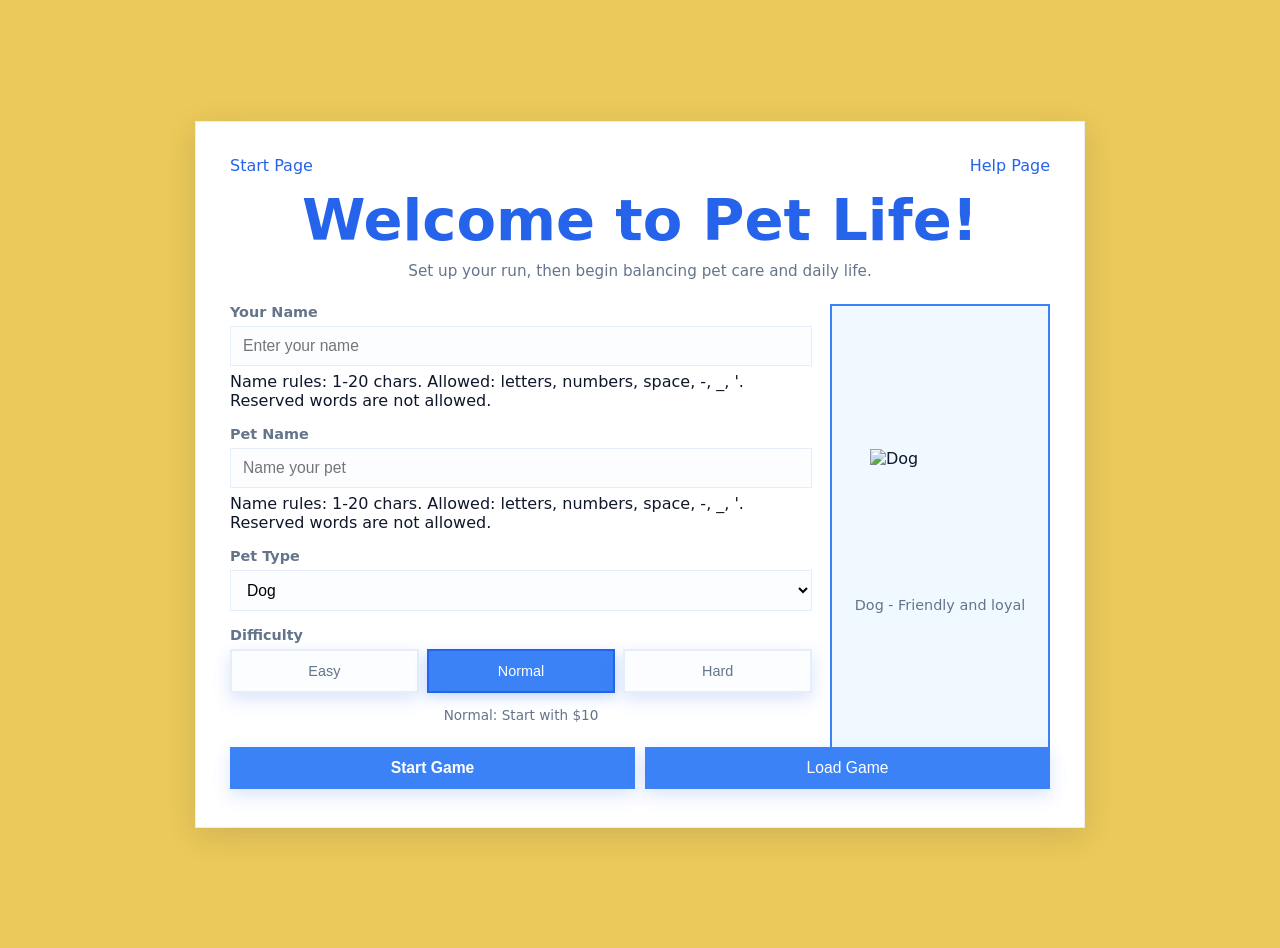
==== gameplay/entrance_page/entrance.html @ acede5cf "Codex corrected reboot" ====
<!doctype html>
<html lang="en">
  <head>
    <meta charset="UTF-8" />
    <meta name="viewport" content="width=device-width, initial-scale=1.0" />
    <title>Pet Life - Entrance</title>
    <meta
      name="description"
      content="Choose your player, pet, pet type, and difficulty before starting Pet Life."
    />
    <link rel="stylesheet" href="../shared/style.css" />
    <link rel="stylesheet" href="entrance.css" />
  </head>
  <body class="entrance-page">
    <div
      id="errorNotification"
      class="error-notification"
      role="alert"
      aria-live="assertive"
      aria-hidden="true"
    >
      <div class="error-content">
        <span id="errorMessage"></span>
        <button id="retryBtn" class="retry-button" style="display: none">
          Retry
        </button>
        <button id="dismissBtn" class="dismiss-button" type="button">
          Dismiss
        </button>
      </div>
    </div>

    <main class="entrance-shell">
      <section class="entrance-card" aria-labelledby="entranceTitle">
        <div class="entrance-header">
          <a class="text-link" href="../start_page/start.html">Start Page</a>
          <a class="text-link" href="../help_page/help.html">Help Page</a>
        </div>

        <div id="setup">
          <div class="setup-header">
            <h1 id="entranceTitle">Welcome to Pet Life!</h1>
            <p>Set up your run, then begin balancing pet care and daily life.</p>
          </div>

          <div class="setup-grid">
            <div class="setup-fields">
              <div class="setup-section">
                <label for="playerNameInput">Your Name</label>
                <input
                  type="text"
                  id="playerNameInput"
                  placeholder="Enter your name"
                  aria-label="Player name input"
                  maxlength="20"
                />
                <div class="input-hint" id="playerNameRules">
                  Name rules: 1-20 chars. Allowed: letters, numbers, space, -,
                  _, '. Reserved words are not allowed.
                </div>
              </div>

              <div class="setup-section">
                <label for="petNameInput">Pet Name</label>
                <input
                  type="text"
                  id="petNameInput"
                  placeholder="Name your pet"
                  aria-label="Pet name input"
                  maxlength="20"
                />
                <div class="input-hint" id="petNameRules">
                  Name rules: 1-20 chars. Allowed: letters, numbers, space, -,
                  _, '. Reserved words are not allowed.
                </div>
              </div>

              <div class="setup-section">
                <label for="petType">Pet Type</label>
                <select
                  id="petType"
                  aria-label="Pet type selection"
                  onchange="updatePetPreview()"
                >
                  <option value="Dog">Dog</option>
                  <option value="Cat">Cat</option>
                  <option value="Dragon">Dragon</option>
                </select>
              </div>

              <div class="setup-section">
                <label>Difficulty</label>
                <div class="difficulty-buttons">
                  <button
                    type="button"
                    class="difficulty-btn"
                    id="easyBtn"
                    onclick="selectDifficulty('easy')"
                  >
                    Easy
                  </button>
                  <button
                    type="button"
                    class="difficulty-btn"
                    id="normalBtn"
                    onclick="selectDifficulty('normal')"
                  >
                    Normal
                  </button>
                  <button
                    type="button"
                    class="difficulty-btn"
                    id="hardBtn"
                    onclick="selectDifficulty('hard')"
                  >
                    Hard
                  </button>
                </div>
                <p id="difficultyInfo" class="difficulty-info">
                  Normal: Start with $10
                </p>
              </div>
            </div>

            <aside class="pet-preview-container" aria-live="polite">
              <div id="petPreview" class="pet-preview"></div>
              <p id="petPreviewText">Dog - Friendly and loyal</p>
            </aside>
          </div>

          <div class="setup-buttons">
            <button
              onclick="handleStartGame()"
              aria-label="Start game"
              class="primary-btn"
              type="button"
            >
              Start Game
            </button>
            <button
              onclick="handleLoadGame()"
              aria-label="Load saved game"
              class="secondary-btn"
              id="loadBtn"
              type="button"
            >
              Load Game
            </button>
          </div>
        </div>
      </section>
    </main>

    <script src="../shared/blockedWords.js"></script>
    <script src="../shared/api.js"></script>
    <script src="entrance.js"></script>
  </body>
</html>
---- gameplay/shared/style.css ----
/* ============================================================
   PET LIFE - Stylesheet
   Modern card-based layout with gradient backgrounds and
   smooth animations for an engaging game experience
   ============================================================ */

/* ===== FONTS ===== */
@font-face {
  font-family: "BubblegumSans-Regular";
  src: url("../../fonts/BubblegumSans-Regular.ttf") format("truetype");
  font-weight: normal;
  font-style: normal;
  font-display: swap;
}

/* ===== CSS VARIABLES ===== */
:root {
  --bg-start: #eef6ff;
  --bg-end: #f7fbff;
  --card-bg: #ffffff;
  --muted: #64748b;
  --accent-500: #2563eb;
  --accent-400: #3b82f6;
}

/* ===== BASE STYLES ===== */
html,
body {
  height: 100%;
}

body {
  margin: 0;
  font-family:
    BubblegumSans-Regular,
    system-ui,
    -apple-system,
    "Segoe UI",
    Roboto,
    "Helvetica Neue",
    Arial,
    sans-serif;
  background-color: #ebc95a;
  background-image: url("../../images/striped-bg.png");
  background-repeat: repeat;
  background-size: 300px 300px;

  animation: moveDiagonal 9s linear infinite;

  color: #0f172a;
  -webkit-font-smoothing: antialiased;
  -moz-osx-font-smoothing: grayscale;
}

@keyframes moveDiagonal {
  from {
    background-position: 0 0;
  }
  to {
    /* This MUST match the background-size above for a seamless loop */
    background-position: 300px 300px;
  }
}

/* ===== MAIN CONTAINER ===== */
/* 2-column grid: left = game interface, right = pet visual */
.container {
  position: relative;
  display: grid;
  grid-template-columns: 1fr 160px;
  grid-template-rows: auto auto;
  gap: 12px;
  margin: 20px auto;
  width: min(60vw, 670px);
  max-width: 95%;
  background: var(--card-bg);
  padding: 24px;
  border-radius: 0;
  box-shadow: 0 8px 30px rgba(15, 23, 42, 0.12);
  border: 1px solid rgba(15, 23, 42, 0.04);
}

.container h1 {
  margin: 0 0 8px 0;
  font-size: 1.4rem;
}

.container h2 {
  margin: 6px 0 2px 0;
  font-size: 1.1rem;
}

/* ===== SETUP FORM ===== */
#setup {
  display: flex;
  flex-direction: column;
  gap: 16px;
  margin: 8px 0 4px 0;
  animation: slideInUp 0.5s ease;
}

@keyframes slideInUp {
  from {
    opacity: 0;
    transform: translateY(20px);
  }
  to {
    opacity: 1;
    transform: translateY(0);
  }
}

.setup-header {
  text-align: center;
  margin-bottom: 8px;
}

.setup-header h2 {
  margin: 0 0 8px 0;
  color: var(--accent-500);
}

.setup-header p {
  margin: 0;
  color: var(--muted);
  font-size: 0.95rem;
}

.setup-section {
  display: flex;
  flex-direction: column;
  gap: 6px;
}

.setup-section label {
  font-weight: 600;
  color: var(--muted);
  font-size: 0.9rem;
}

/* Pet preview container */
.pet-preview-container {
  display: flex;
  flex-direction: column;
  align-items: center;
  gap: 8px;
  padding: 16px;
  background: #f0f9ff;
  border-radius: 0;
  border: 2px solid var(--accent-400);
}

.pet-preview {
  width: 140px;
  height: 140px;
  display: flex;
  align-items: center;
  justify-content: center;
  animation: bounce 0.6s ease;
}

@keyframes bounce {
  0%,
  100% {
    transform: translateY(0);
  }
  50% {
    transform: translateY(-10px);
  }
}

#petPreviewText {
  margin: 0;
  color: var(--muted);
  font-size: 0.9rem;
  font-weight: 500;
}

/* Difficulty selector */
.difficulty-buttons {
  display: grid;
  grid-template-columns: repeat(3, 1fr);
  gap: 8px;
}

.difficulty-btn {
  padding: 12px 8px;
  font-size: 0.9rem;
  border: 2px solid #e6eef9;
  background: #fbfdff;
  color: var(--muted);
  border-radius: 0;
  cursor: pointer;
  transition: all 0.2s ease;
  font-weight: 500;
}

.difficulty-btn:hover {
  border-color: var(--accent-400);
  background: #f0f9ff;
}

.difficulty-btn.active {
  background: var(--accent-400);
  color: white;
  border-color: var(--accent-500);
  box-shadow: 0 4px 12px rgba(59, 130, 246, 0.3);
}

.difficulty-info {
  margin: 8px 0 0 0;
  font-size: 0.85rem;
  color: var(--muted);
  text-align: center;
}

.setup-buttons {
  display: grid;
  grid-template-columns: 1fr 1fr;
  gap: 10px;
  margin-top: 8px;
}

.primary-btn {
  background: var(--accent-400);
  color: white;
  font-weight: 600;
  padding: 12px 16px;
}

/* ===== FORM INPUTS ===== */
input[type="text"],
select {
  padding: 10px 12px;
  border-radius: 0px;
  border: 1px solid #e6eef9;
  background: #fbfdff;
  font-size: 0.98rem;
  outline: none;
}

/* Focus state with blue glow */
input[type="text"]:focus,
select:focus {
  box-shadow: 0 0 0 4px rgba(59, 130, 246, 0.12);
  border-color: var(--accent-400);
}

/* ===== BUTTONS ===== */
button {
  cursor: pointer;
  border: none;
  border-radius: 0;
  padding: 10px 14px;
  font-size: 0.98rem;
  background: var(--accent-400);
  color: white;
  box-shadow: 0 6px 18px rgba(37, 99, 235, 0.18);
  transition: all 0.15s ease;
}

/* Secondary button style (gray, less emphasis) */
button.secondary {
  background: #f3f4f6;
  color: #0f172a;
  box-shadow: none;
  border: 1px solid #e6e9ef;
}

/* Keyboard focus indicator */
button:focus {
  outline: 3px solid rgba(59, 130, 246, 0.18);
}

/* Click/press effect */
button:active {
  transform: scale(0.92) translateY(1px);
  box-shadow: 0 2px 10px rgba(37, 99, 235, 0.12);
  opacity: 0.9;
}

/* ===== ACTION BUTTONS GRID ===== */
.actions {
  display: grid;
  grid-template-columns: repeat(auto-fit, minmax(120px, 1fr));
  gap: 8px;
  margin-top: 12px;
}

.actions button {
  padding: 10px;
}

/* ===== LAYOUT COLUMNS ===== */
.card-main {
  grid-column: 1 / 2;
}

.pet-column {
  grid-column: 2 / 3;
  grid-row: 1 / 2;
  display: flex;
  flex-direction: column;
  align-items: center;
  gap: 8px;
  align-self: start;
}

/* ===== PET VISUAL ===== */
.pet-visual {
  position: relative;
  width: 140px;
  height: 140px;
  display: flex;
  align-items: center;
  justify-content: center;
  justify-self: end;
  font-size: 72px;
  border-radius: 0;
  background: #fff;
  box-shadow: 0 8px 24px rgba(15, 23, 42, 0.08);
  pointer-events: none;
}

.pet-image {
  width: 100%;
  height: 100%;
  display: flex;
  align-items: center;
  justify-content: center;
}

.pet-main-img {
  width: 100%;
  height: 100%;
  object-fit: contain;
}

.pet-emoji {
  width: 72px;
  height: 72px;
  object-fit: contain;
}

.pet-preview-img {
  width: 140px;
  height: 140px;
  object-fit: contain;
}

/* Pet emoji */
.pet-emoji {
  font-size: 72px;
}

/* Mood description */
.mood-description {
  text-align: center;
  margin: 8px 0 0 0;
  font-size: 0.85rem;
  color: #64748b;
  font-weight: 500;
  height: 20px;
}

/* Pet reactions floating particles */
.pet-reactions {
  position: absolute;
  top: 0;
  left: 0;
  width: 100%;
  height: 100%;
  pointer-events: none;
}

.reaction-particle {
  position: absolute;
  font-size: 24px;
  animation: float-up 1.2s ease-out forwards;
  bottom: 50%;
  opacity: 1;
}

@keyframes float-up {
  0% {
    opacity: 1;
    transform: translateY(0) scale(1);
  }
  100% {
    opacity: 0;
    transform: translateY(-60px) scale(0.5);
  }
}

/* Pet animations for moods */
.bounce {
  animation: pet-bounce 0.6s ease infinite;
}

@keyframes pet-bounce {
  0%,
  100% {
    transform: translateY(0);
  }
  50% {
    transform: translateY(-8px);
  }
}

.excited-animation {
  animation: pet-spin 0.8s ease-in-out infinite;
}

@keyframes pet-spin {
  0%,
  100% {
    transform: rotate(0deg) scale(1);
  }
  25% {
    transform: rotate(5deg) scale(1.05);
  }
  75% {
    transform: rotate(-5deg) scale(1.05);
  }
}

.sad-animation {
  animation: pet-shake 0.4s ease-in-out infinite;
}

@keyframes pet-shake {
  0%,
  100% {
    transform: translateX(0);
  }
  25% {
    transform: translateX(-3px);
  }
  75% {
    transform: translateX(3px);
  }
}

.tired-animation {
  animation: pet-droop 0.8s ease infinite;
}

@keyframes pet-droop {
  0%,
  100% {
    transform: scaleY(1);
  }
  50% {
    transform: scaleY(0.95);
  }
}

/* Pet name centered under visual */
#petName {
  text-align: center;
  margin: 0;
}

/* ===== PET MOOD INDICATOR ===== */
#petMoodEmoji {
  position: absolute;
  font-size: 30px;
  top: 0px;
  right: 0px;
}

/* ===== STATISTICS DISPLAY ===== */
.stat {
  margin-bottom: 12px;
}

.stat-row {
  display: flex;
  justify-content: space-between;
  align-items: center;
  font-weight: 600;
  color: var(--muted);
  margin-bottom: 6px;
  font-size: 0.95rem;
}

/* Progress bar container */
.stat-bar {
  height: 12px;
  background: #e6eef9;
  border-radius: 0;
  overflow: hidden;
}

/* Animated fill bar (color transitions from red to green) */
.stat-fill {
  height: 100%;
  width: 0%;
  background: hsl(120, 70%, 45%);
  transition:
    width 350ms ease,
    background 250ms linear;
  border-radius: 0;
  box-shadow: 0 1px 0 rgba(255, 255, 255, 0.12) inset;
}

/* ===== SLEEP ANIMATION OVERLAY ===== */
#darkOverlay {
  position: fixed;
  inset: 0;
  background: rgba(0, 0, 0, 0.85);
  opacity: 0;
  visibility: hidden;
  transition: opacity 0.5s ease;
  z-index: 9999;
}

#darkOverlayTwo {
  position: fixed;
  inset: 0;
  background: rgba(0, 0, 0, 0.85);
  opacity: 0;
  visibility: hidden;
  transition: opacity 0.5s ease;
  z-index: 9999;
}

/* ===== RESPONSIVE DESIGN ===== */

/* Game screen header with controls */
.game-header {
  display: flex;
  justify-content: space-between;
  align-items: flex-start;
  margin-bottom: 12px;
  padding-bottom: 12px;
  border-bottom: 1px solid #e6eef9;
}

.game-controls {
  display: flex;
  align-items: center;
  gap: 8px;
}

.save-indicator {
  font-size: 0.85rem;
  color: #10b981;
  font-weight: 600;
  animation: fadeInOut 2s ease;
  padding: 4px 8px;
  background: #f0fdf4;
  border-radius: 0;
}

@keyframes fadeInOut {
  0% {
    opacity: 0;
  }
  50% {
    opacity: 1;
  }
  100% {
    opacity: 0;
  }
}

/* ===== ERROR NOTIFICATION ===== */
.error-notification {
  position: fixed;
  top: 20px;
  right: 20px;
  background: #fee2e2;
  border: 2px solid #ef4444;
  border-radius: 0;
  padding: 16px;
  max-width: 400px;
  box-shadow: 0 8px 24px rgba(239, 68, 68, 0.2);
  z-index: 10001;
  opacity: 0;
  transform: translateX(500px);
  transition: all 0.3s ease;
}

.error-notification.show {
  opacity: 1;
  transform: translateX(0);
}

.error-content {
  display: flex;
  flex-direction: column;
  gap: 10px;
}

#errorMessage {
  color: #991b1b;
  font-weight: 600;
  font-size: 0.95rem;
  line-height: 1.4;
}

.retry-button,
.dismiss-button {
  padding: 8px 12px;
  font-size: 0.85rem;
  border: none;
  border-radius: 0;
  cursor: pointer;
  font-weight: 600;
  transition: all 0.2s ease;
  width: 100%;
}

.retry-button {
  background: #ef4444;
  color: white;
}

.retry-button:hover {
  background: #dc2626;
}

.dismiss-button {
  background: white;
  color: #991b1b;
  border: 1px solid #fca5a5;
}

.dismiss-button:hover {
  background: #fca5a5;
  color: white;
}

/* Mobile: full width at bottom of screen */
@media (max-width: 640px) {
  .container {
    position: fixed;
    left: 50%;
    transform: translate(-50%, 0);
    bottom: 20px;
    top: auto;
    width: calc(100% - 32px);
    max-width: none;
  }

  .error-notification {
    left: 10px;
    right: 10px;
    max-width: none;
    transform: translateY(-500px);
  }

  .error-notification.show {
    transform: translateY(0);
  }
}

/* ===== DEBUG MENU ===== */
.debug-menu {
  position: fixed;
  top: 20px;
  right: 20px;
  background: #1e1e1e;
  border: 2px solid #ef4444;
  border-radius: 0;
  width: 90%;
  max-width: 380px;
  max-height: calc(100vh - 40px);
  z-index: 10002;
  box-shadow: 0 20px 60px rgba(0, 0, 0, 0.5);
  display: flex;
  flex-direction: column;
  animation: slideInRight 0.3s ease;
}

@keyframes slideInRight {
  from {
    opacity: 0;
    transform: translateX(400px);
  }
  to {
    opacity: 1;
    transform: translateX(0);
  }
}

.debug-header {
  display: flex;
  justify-content: space-between;
  align-items: center;
  padding: 16px;
  background: #2a2a2a;
  border-bottom: 1px solid #ef4444;
}

.debug-header h2 {
  margin: 0;
  color: #ef4444;
  font-size: 1.2rem;
}

.close-btn {
  background: none;
  border: none;
  color: #ef4444;
  font-size: 28px;
  cursor: pointer;
  padding: 0;
  width: 40px;
  height: 40px;
  display: flex;
  align-items: center;
  justify-content: center;
}

.close-btn:hover {
  color: #fca5a5;
}

.debug-content {
  overflow-y: auto;
  padding: 16px;
  display: flex;
  flex-direction: column;
  gap: 16px;
}

.debug-section {
  display: flex;
  flex-direction: column;
  gap: 8px;
}

.debug-section h3 {
  margin: 0 0 8px 0;
  color: #10b981;
  font-size: 0.95rem;
  text-transform: uppercase;
  letter-spacing: 1px;
}

.debug-section button {
  padding: 10px;
  background: #3b82f6;
  color: white;
  border: 1px solid #1e40af;
  border-radius: 0;
  cursor: pointer;
  font-weight: 600;
  font-size: 0.9rem;
  transition: all 0.2s ease;
}

.debug-section button:hover {
  background: #2563eb;
  box-shadow: 0 4px 12px rgba(59, 130, 246, 0.3);
}

.debug-section button:active {
  transform: scale(0.95);
}

/* Scrollbar styling */
.debug-content::-webkit-scrollbar {
  width: 8px;
}

.debug-content::-webkit-scrollbar-track {
  background: #2a2a2a;
}

.debug-content::-webkit-scrollbar-thumb {
  background: #ef4444;
  border-radius: 0;
}

.debug-content::-webkit-scrollbar-thumb:hover {
  background: #fca5a5;
}

/* ===== SHOP SIDEBAR ===== */
.shop-sidebar {
  position: fixed;
  top: 0;
  right: 0;
  width: 100%;
  max-width: 350px;
  height: 100vh;
  background: #fff;
  border-left: 2px solid #e5e7eb;
  box-shadow: -8px 0 24px rgba(0, 0, 0, 0.1);
  z-index: 10001;
  display: flex;
  flex-direction: column;
  animation: slideInShop 0.3s ease;
}

@keyframes slideInShop {
  from {
    transform: translateX(100%);
  }
  to {
    transform: translateX(0);
  }
}

.shop-header {
  display: flex;
  justify-content: space-between;
  align-items: center;
  padding: 16px;
  border-bottom: 2px solid #e5e7eb;
  background: #f9fafb;
}

.shop-header h2 {
  margin: 0;
  color: #1f2937;
  font-size: 1.3rem;
}

.shop-header .close-btn {
  background: none;
  border: none;
  font-size: 24px;
  cursor: pointer;
  color: #6b7280;
  width: 40px;
  height: 40px;
  display: flex;
  align-items: center;
  justify-content: center;
  padding: 0;
}

.shop-header .close-btn:hover {
  color: #1f2937;
}

.shop-content {
  overflow-y: auto;
  overflow-x: hidden;
  flex: 1 1 auto;
  padding: 16px;
  min-height: 0;
  max-height: calc(100vh - 100px);
}

.shop-section {
  margin-bottom: 20px;
  padding-bottom: 16px;
  border-bottom: 1px solid #e5e7eb;
}

.shop-section:last-child {
  border-bottom: none;
}

.shop-section h3 {
  margin: 0 0 4px 0;
  color: #1f2937;
  font-size: 1.1rem;
}

.section-desc {
  margin: 4px 0 12px 0;
  font-size: 0.8rem;
  color: #6b7280;
  font-style: italic;
}

.shop-items {
  display: flex;
  flex-direction: column;
  gap: 8px;
}

.shop-item {
  display: flex;
  justify-content: space-between;
  align-items: center;
  padding: 12px;
  background: #f3f4f6;
  border: 1px solid #d1d5db;
  border-radius: 0;
  cursor: pointer;
  transition: all 0.2s ease;
}

.shop-item:hover {
  background: #e5e7eb;
  border-color: #9ca3af;
}

.shop-item.owned {
  background: #d1fae5;
  border-color: #10b981;
  opacity: 0.7;
  cursor: default;
}

.shop-item.owned:hover {
  background: #d1fae5;
}

.shop-item.disabled {
  opacity: 0.5;
  cursor: not-allowed;
}

.shop-item.disabled:hover {
  background: #f3f4f6;
}

.item-info {
  display: flex;
  flex-direction: column;
  gap: 2px;
}

.item-name {
  font-weight: 600;
  color: #1f2937;
}

.item-desc {
  font-size: 0.75rem;
  color: #6b7280;
}

.item-price {
  background: #3b82f6;
  color: white;
  padding: 6px 12px;
  border-radius: 0;
  font-weight: bold;
  font-size: 0.9rem;
  white-space: nowrap;
}

.item-price.owned {
  background: #10b981;
}

.item-price.insufficient {
  background: #ef4444;
}

.shop-btn {
  padding: 8px 12px;
  font-size: 0.9rem;
  border: none;
  border-radius: 0;
  background: #3b82f6;
  color: white;
  cursor: pointer;
  font-weight: 600;
  transition: all 0.2s ease;
}

.shop-btn:hover {
  background: #2563eb;
}

/* Scrollbar styling for shop */
.shop-content::-webkit-scrollbar {
  width: 10px;
}

.shop-content::-webkit-scrollbar-track {
  background: #f0f0f0;
}

.shop-content::-webkit-scrollbar-thumb {
  background: #888;
  border-radius: 0;
}

.shop-content::-webkit-scrollbar-thumb:hover {
  background: #555;
}

/* Mobile responsive shop */
@media (max-width: 640px) {
  .shop-sidebar {
    max-width: 100%;
  }
}
@media (max-width: 640px) {
  .debug-menu {
    width: calc(100% - 20px);
    max-height: 90vh;
  }
}

/* ===== TO-DO MODAL ===== */
.todo-modal {
  position: fixed;
  top: 0;
  left: 0;
  width: 100%;
  max-width: 380px;
  height: 100vh;
  background: #fff;
  border-right: 2px solid #e5e7eb;
  box-shadow: 8px 0 24px rgba(0, 0, 0, 0.1);
  z-index: 10002;
  display: flex;
  flex-direction: column;
  animation: slideInLeft 0.3s ease;
}

@keyframes slideInLeft {
  from {
    transform: translateX(-100%);
  }
  to {
    transform: translateX(0);
  }
}

.todo-container {
  display: flex;
  flex-direction: column;
  height: 100%;
}

.todo-header {
  display: flex;
  justify-content: space-between;
  align-items: center;
  padding: 16px;
  border-bottom: 2px solid #e5e7eb;
  background: #f9fafb;
}

.todo-header h2 {
  margin: 0;
  color: #1f2937;
  font-size: 1.3rem;
}

.todo-header .close-btn {
  background: none;
  border: none;
  font-size: 24px;
  cursor: pointer;
  color: #6b7280;
  width: 40px;
  height: 40px;
  display: flex;
  align-items: center;
  justify-content: center;
  padding: 0;
}

.todo-header .close-btn:hover {
  color: #1f2937;
}

.todo-progress {
  padding: 16px;
  background: #f3f4f6;
  border-bottom: 1px solid #e5e7eb;
}

.progress-text {
  font-size: 0.9rem;
  font-weight: 600;
  color: #374151;
  margin-bottom: 8px;
}

.progress-bar {
  width: 100%;
  height: 8px;
  background: #e5e7eb;
  border-radius: 4px;
  overflow: hidden;
}

.progress-fill {
  height: 100%;
  background: linear-gradient(90deg, #10b981, #059669);
  border-radius: 4px;
  transition: width 0.3s ease;
}

.todo-list {
  overflow-y: auto;
  flex: 1;
  padding: 16px;
  display: flex;
  flex-direction: column;
  gap: 8px;
  min-height: 0;
}

.todo-item {
  display: flex;
  align-items: center;
  gap: 12px;
  padding: 12px;
  border-radius: 0;
  background: #f3f4f6;
  transition: all 0.2s ease;
}

.todo-item:hover {
  background: #e5e7eb;
}

.todo-item.completed {
  background: #d1fae5;
  opacity: 0.7;
}

.todo-item.completed .todo-text {
  text-decoration: line-through;
  color: #6b7280;
}

.todo-checkbox {
  width: 20px;
  height: 20px;
  cursor: pointer;
  accent-color: #10b981;
  flex-shrink: 0;
}

.todo-text {
  flex: 1;
  color: #1f2937;
  font-weight: 500;
}

@media (max-width: 640px) {
  .todo-modal {
    max-width: 100%;
  }
}

/* ===== AUTHENTICATION SCREEN ===== */
.auth-modal {
  position: fixed;
  top: 0;
  left: 0;
  width: 100vw;
  height: 100vh;
  z-index: 9999;
  display: flex;
  align-items: center;
  justify-content: center;
}

.auth-backdrop {
  position: absolute;
  top: 0;
  left: 0;
  width: 100%;
  height: 100%;
  background: rgba(0, 0, 0, 0.5);
  backdrop-filter: blur(4px);
}

.auth-container {
  position: relative;
  background: linear-gradient(135deg, #ffffff 0%, #f8fafc 100%);
  padding: 2rem;
  border-radius: 0;
  box-shadow:
    0 20px 25px -5px rgba(0, 0, 0, 0.1),
    0 10px 10px -5px rgba(0, 0, 0, 0.04);
  border: 1px solid rgba(255, 255, 255, 0.2);
  max-width: 450px;
  width: 90%;
  z-index: 10000;
}

.auth-container h2 {
  font-size: 2.5rem;
  margin-bottom: 2rem;
  text-align: center;
  background: linear-gradient(135deg, #2563eb 0%, #3b82f6 100%);
  -webkit-background-clip: text;
  -webkit-text-fill-color: transparent;
  background-clip: text;
}

.auth-container h3 {
  margin-top: 0;
  margin-bottom: 1.5rem;
  font-size: 1.25rem;
  color: #0f172a;
}

.auth-tabs {
  display: flex;
  gap: 1rem;
  margin-bottom: 2rem;
  background: #f1f5f9;
  border-radius: 0;
  padding: 0.5rem;
}

.auth-tab-btn {
  flex: 1;
  padding: 0.75rem 1.5rem;
  border: none;
  background: transparent;
  cursor: pointer;
  font-weight: 600;
  color: #64748b;
  border-radius: 0;
  transition: all 0.2s;
}

.auth-tab-btn.active {
  background: #ffffff;
  color: #2563eb;
  box-shadow: 0 1px 3px rgba(0, 0, 0, 0.1);
}

.auth-tab-content {
  display: none;
  width: 100%;
  max-width: 400px;
  background: #ffffff;
  padding: 2rem;
  border-radius: 0;
  box-shadow: 0 4px 6px rgba(0, 0, 0, 0.1);
}

.auth-tab-content.active {
  display: block;
  animation: slideIn 0.3s ease-out;
}

@keyframes slideIn {
  from {
    opacity: 0;
    transform: translateY(10px);
  }
  to {
    opacity: 1;
    transform: translateY(0);
  }
}

.auth-input {
  width: 100%;
  padding: 0.75rem 1rem;
  margin-bottom: 1rem;
  border: 2px solid #e2e8f0;
  border-radius: 0;
  font-size: 1rem;
  transition: border-color 0.2s;
  box-sizing: border-box;
}

.auth-input:focus {
  outline: none;
  border-color: #2563eb;
  box-shadow: 0 0 0 3px rgba(37, 99, 235, 0.1);
}

.auth-container .primary-btn {
  width: 100%;
  padding: 0.875rem 1.5rem;
  margin-bottom: 1rem;
  background: linear-gradient(135deg, #2563eb, #3b82f6);
  color: white;
  border: none;
  border-radius: 0;
  font-weight: 600;
  cursor: pointer;
  transition: all 0.2s;
}

.auth-container .primary-btn:hover {
  transform: translateY(-2px);
  box-shadow: 0 4px 12px rgba(37, 99, 235, 0.3);
}

.auth-container .secondary-btn {
  width: 100%;
  padding: 0.875rem 1.5rem;
  background: #f1f5f9;
  color: #2563eb;
  border: 2px solid #e2e8f0;
  border-radius: 0;
  font-weight: 600;
  cursor: pointer;
  transition: all 0.2s;
}

.auth-container .secondary-btn:hover {
  background: #e2e8f0;
  border-color: #2563eb;
}
---- gameplay/entrance_page/entrance.css ----
.entrance-shell {
  min-height: 100vh;
  display: grid;
  place-items: center;
  padding: 24px;
}

.entrance-card {
  width: min(820px, 100%);
  background: var(--card-bg);
  padding: clamp(20px, 4vw, 34px);
  border: 1px solid rgba(15, 23, 42, 0.08);
  box-shadow: 0 8px 30px rgba(15, 23, 42, 0.12);
}

.entrance-header {
  display: flex;
  justify-content: space-between;
  gap: 12px;
  margin-bottom: 12px;
}

.text-link {
  color: var(--accent-500);
  text-decoration: none;
}

.text-link:hover {
  text-decoration: underline;
}

.setup-header h1 {
  margin: 0 0 8px;
  color: var(--accent-500);
  font-size: clamp(2rem, 6vw, 3.6rem);
}

.setup-grid {
  display: grid;
  grid-template-columns: minmax(0, 1fr) 220px;
  gap: 18px;
  align-items: stretch;
}

.setup-fields {
  display: flex;
  flex-direction: column;
  gap: 16px;
}

.entrance-page .pet-preview-container {
  min-height: 100%;
  justify-content: center;
}

.input-invalid {
  border-color: #ef4444 !important;
  box-shadow: 0 0 0 4px rgba(239, 68, 68, 0.12) !important;
}

@media (max-width: 760px) {
  .entrance-shell {
    padding: 16px;
    place-items: start center;
  }

  .setup-grid {
    grid-template-columns: 1fr;
  }
}
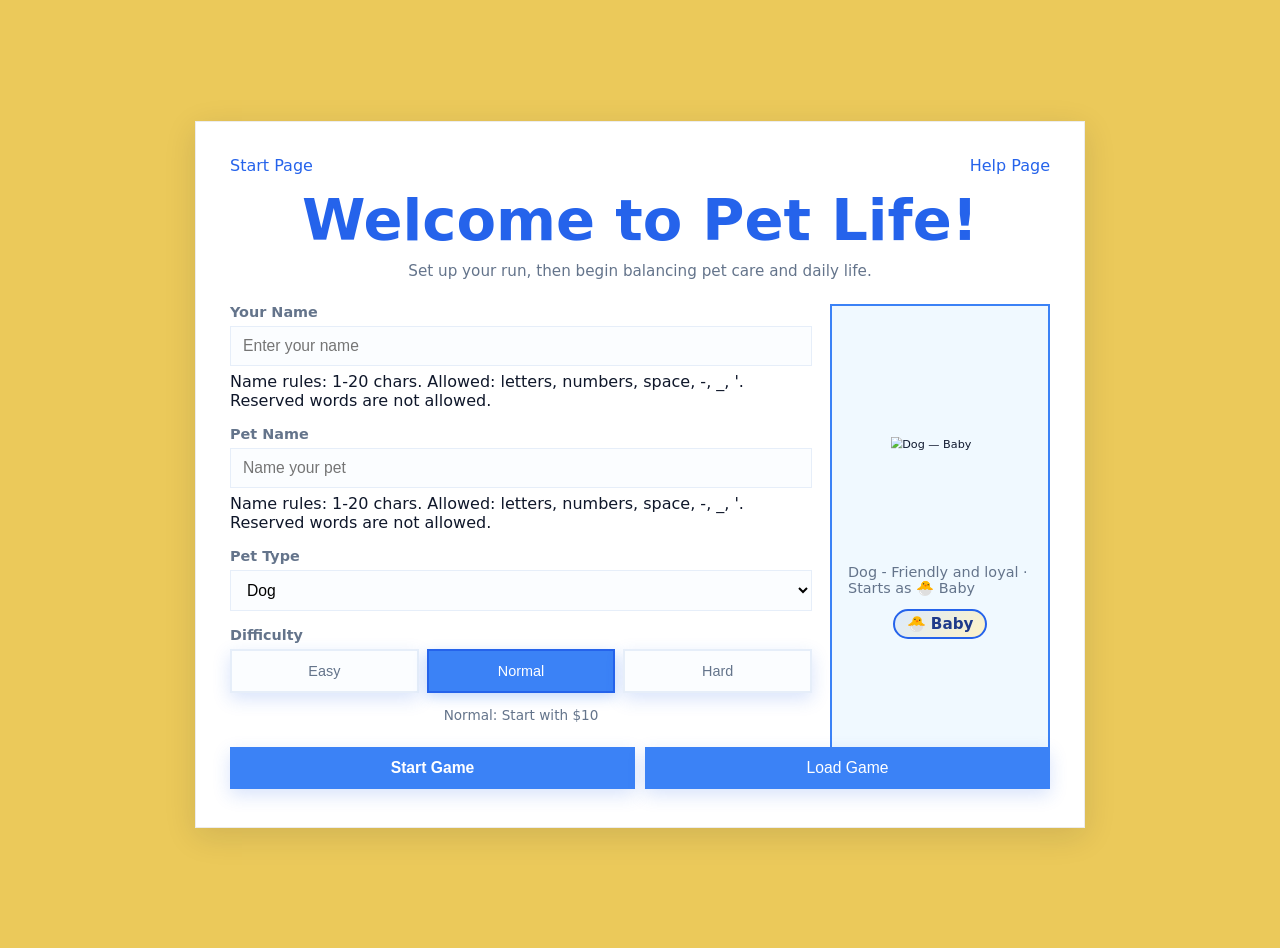
==== commit c89848f7: "Cursor + Windsurf Edits" ====
--- a/gameplay/entrance_page/entrance.html
+++ b/gameplay/entrance_page/entrance.html
@@ -125,6 +125,7 @@
             <aside class="pet-preview-container" aria-live="polite">
               <div id="petPreview" class="pet-preview"></div>
               <p id="petPreviewText">Dog - Friendly and loyal</p>
+              <div id="entranceEvolutionBadge" class="evolution-badge-wrap"></div>
             </aside>
           </div>
 
@@ -153,6 +154,7 @@
 
     <script src="../shared/blockedWords.js"></script>
     <script src="../shared/api.js"></script>
+    <script src="../shared/evolution.js"></script>
     <script src="entrance.js"></script>
   </body>
 </html>
--- a/gameplay/shared/style.css
+++ b/gameplay/shared/style.css
@@ -334,6 +334,71 @@
   width: 100%;
   height: 100%;
   object-fit: contain;
+  transition: transform 0.4s ease, filter 0.4s ease;
+}
+
+.evolution-badge-wrap {
+  display: flex;
+  justify-content: center;
+  margin: 4px 0 8px;
+}
+
+.evolution-badge {
+  display: inline-flex;
+  align-items: center;
+  gap: 6px;
+  padding: 4px 12px;
+  border-radius: 999px;
+  background: linear-gradient(135deg, #dbeafe, #fef3c7);
+  border: 2px solid #2563eb;
+  font-size: 0.95rem;
+  font-weight: 700;
+  color: #1e3a8a;
+}
+
+.evolution-journey-grid {
+  display: grid;
+  grid-template-columns: repeat(auto-fit, minmax(120px, 1fr));
+  gap: 12px;
+}
+
+.evolution-journey-item {
+  text-align: center;
+  padding: 10px;
+  border-radius: 12px;
+  background: #f8fafc;
+  border: 2px solid #e2e8f0;
+}
+
+.evolution-journey-item.unlocked {
+  border-color: #2563eb;
+  background: #eff6ff;
+}
+
+.evolution-journey-item.locked {
+  opacity: 0.55;
+  filter: grayscale(0.4);
+}
+
+.evolution-journey-visual {
+  height: 80px;
+  display: flex;
+  align-items: center;
+  justify-content: center;
+}
+
+.evolution-journey-img {
+  max-width: 72px;
+  max-height: 72px;
+  object-fit: contain;
+}
+
+.evolution-journey-meta {
+  display: flex;
+  flex-direction: column;
+  gap: 2px;
+  margin-top: 6px;
+  font-size: 0.85rem;
 }
 
 .pet-emoji {
